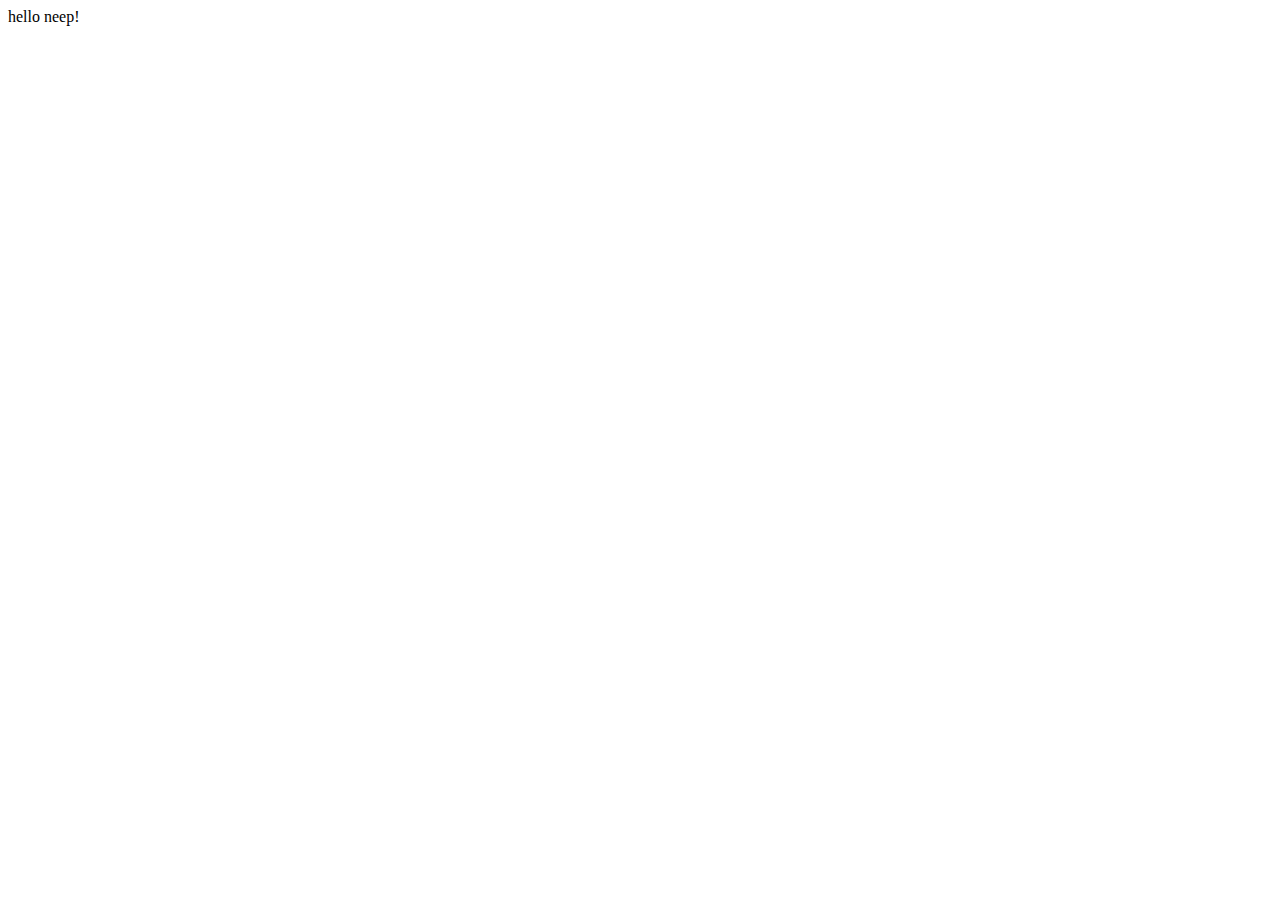
==== docs/index.html @ 70fb8d04 "update" ====
<!DOCTYPE html>
<html lang="en">
<head>
    <meta charset="UTF-8">
    <meta name="viewport" content="width=device-width, initial-scale=1.0">
    <title>Document</title>
</head>
<body>
    hello neep!
</body>
<script src="main.js"></script>
</html>
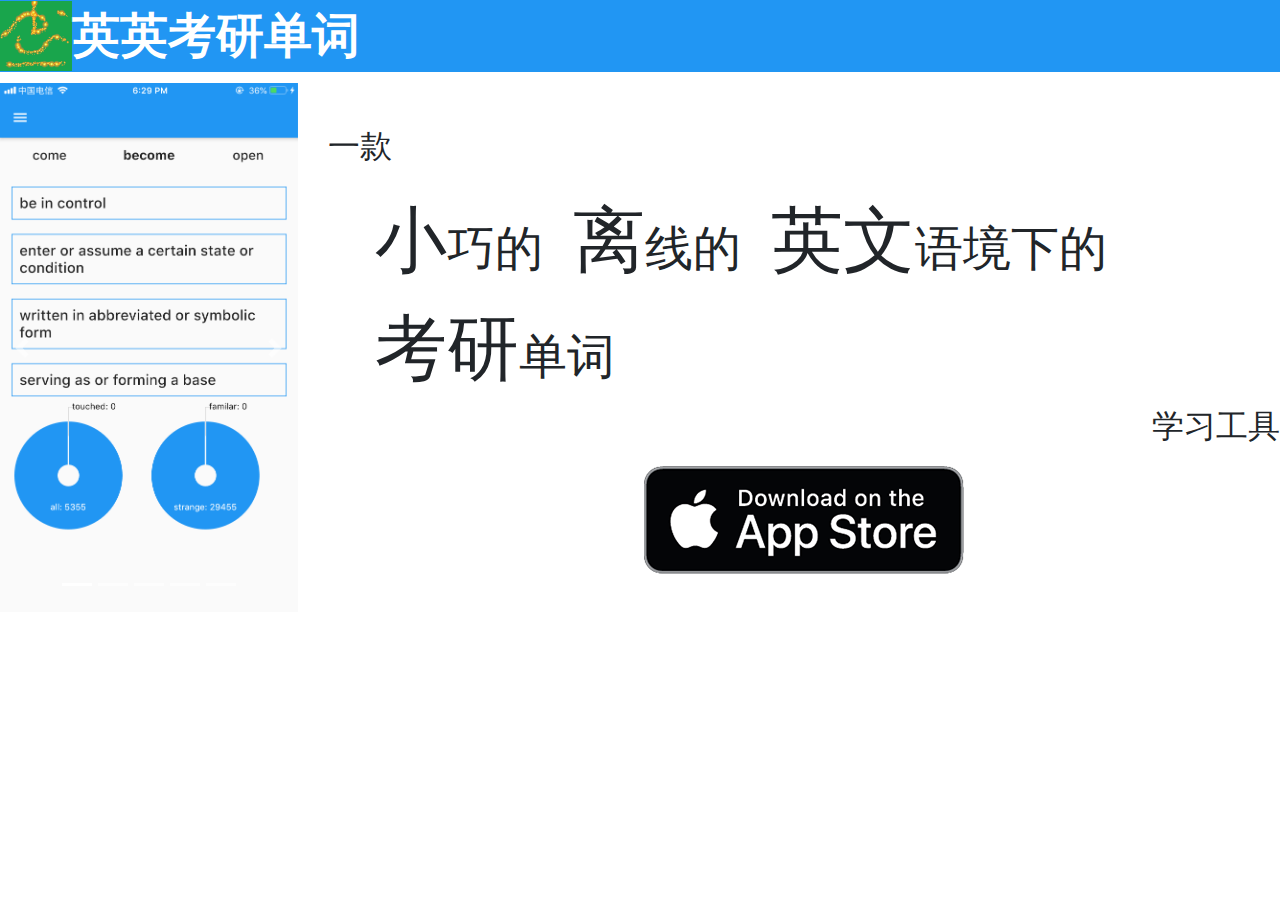
==== commit f4fcef17: "update" ====
--- a/docs/index.html
+++ b/docs/index.html
@@ -1,12 +1,110 @@
-<!DOCTYPE html>
+<!doctype html>
 <html lang="en">
+
 <head>
-    <meta charset="UTF-8">
-    <meta name="viewport" content="width=device-width, initial-scale=1.0">
-    <title>Document</title>
+    <!-- Required meta tags -->
+    <meta charset="utf-8">
+    <meta name="viewport" content="width=device-width, initial-scale=1, shrink-to-fit=no">
+
+    <!-- Bootstrap CSS -->
+    <link rel="stylesheet" href="bootstrap.min.css">
+    <link rel="stylesheet" href="index.css">
+
+    <title>英英考研单词</title>
 </head>
-<body>
-    hello neep!
+
+<body class="p-0">
+    <div class="container-fluid p-0">
+        <div class="row head align-items-center p-0 m-0">
+            <div class="column">
+                <img style="width: 4.5em;" src="icon.png" />
+            </div>
+            <div class="column" style="font-size:3em;font-weight: bold;">英英考研单词</div>
+        </div>
+    </div>
+    <div style="height: .7em;"></div>
+    <div class="container-fluid p-0">
+        <div class="row align-items-center">
+            <div class="col-md-3 col-sm-12">
+                <div id="carouselExampleIndicators" class="carousel slide" data-ride="carousel">
+                    <ol class="carousel-indicators">
+                        <li data-target="#carouselExampleIndicators" data-slide-to="0" class="active"></li>
+                        <li data-target="#carouselExampleIndicators" data-slide-to="1"></li>
+                        <li data-target="#carouselExampleIndicators" data-slide-to="2"></li>
+                        <li data-target="#carouselExampleIndicators" data-slide-to="3"></li>
+                        <li data-target="#carouselExampleIndicators" data-slide-to="4"></li>
+                    </ol>
+                    <div class="carousel-inner">
+                        <div class="carousel-item active">
+                            <img src="snapshot/IMG_0836.PNG" class="d-block w-100" alt="...">
+                        </div>
+                        <div class="carousel-item">
+                            <img src="snapshot/IMG_0837.PNG" class="d-block w-100" alt="...">
+                        </div>
+                        <div class="carousel-item">
+                            <img src="snapshot/IMG_0838.PNG" class="d-block w-100" alt="...">
+                        </div>
+                        <div class="carousel-item">
+                            <img src="snapshot/IMG_0839.PNG" class="d-block w-100" alt="...">
+                        </div>
+                        <div class="carousel-item">
+                            <img src="snapshot/IMG_0840.PNG" class="d-block w-100" alt="...">
+                        </div>
+                    </div>
+                    <a class="carousel-control-prev" href="#carouselExampleIndicators" role="button" data-slide="prev">
+                        <span class="carousel-control-prev-icon" aria-hidden="true"></span>
+                        <span class="sr-only">Previous</span>
+                    </a>
+                    <a class="carousel-control-next" href="#carouselExampleIndicators" role="button" data-slide="next">
+                        <span class="carousel-control-next-icon" aria-hidden="true"></span>
+                        <span class="sr-only">Next</span>
+                    </a>
+                </div>
+            </div>
+            <div class="col-md-9 col-sm-12">
+                <div class="row align-items-center">
+                    <div class="col-md-12">
+                        <p class="text-left" style="font-size: 2em;">
+                            一款
+                        </p>
+                    </div>
+                </div>
+                <div class="row align-items-center" style="margin-left: 2em;">
+                    <div class="col-md-auto" style="font-size: 3em;">
+                        <span style="font-size: 1.5em;">小</span>巧的
+                    </div>
+                    <div class="col-md-auto" style="font-size: 3em;">
+                        <span style="font-size: 1.5em;">离</span>线的
+                    </div>
+                    <div class="col-md-auto" style="font-size: 3em;">
+                        <span style="font-size: 1.5em;">英文</span>语境下的
+                    </div>
+                    <div class="col-md-auto" style="font-size: 3em;">
+                        <span style="font-size: 1.5em;">考研</span>单词
+                    </div>
+                </div>
+                <div class="row align-items-center">
+                    <div class="col-md-12">
+                        <p class="text-right" style="font-size: 2em;">
+                            学习工具
+                        </p>
+                    </div>
+                </div>
+                <div class="row align-items-center">
+                    <div class="col-md-12 text-center">
+                        <a href="https://apps.apple.com/cn/app/id1505887559" ></a><img src="./badge-example-preferred_2x.png" />
+                        </a>
+                    </div>
+                </div>
+            </div>
+        </div>
+    </div>
+
+    <!-- Optional JavaScript -->
+    <!-- jQuery first, then Popper.js, then Bootstrap JS -->
+    <script src="jquery-3.4.1.slim.min.js"></script>
+    <script src="popper.min.js"></script>
+    <script src="bootstrap.min.js"></script>
 </body>
-<script src="main.js"></script>
+
 </html>--- a/docs/index.css
+++ b/docs/index.css
@@ -0,0 +1,9 @@
+.head{
+    background-color:#2196F3;
+    color: white;
+    height: 4.5em;
+    width: 100%;
+}
+.widthp100{
+    width: 100%;
+}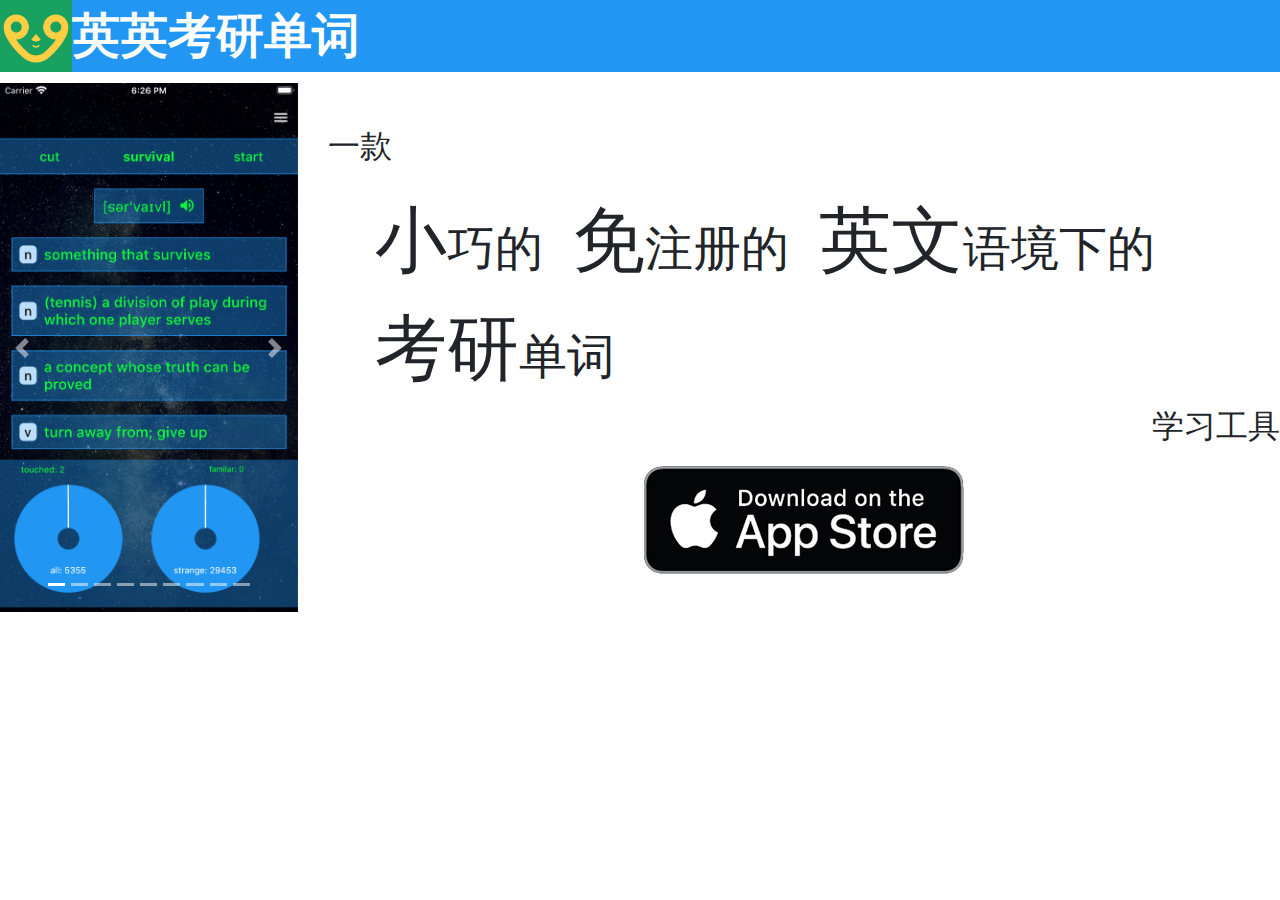
==== commit 74549559: "update" ====
--- a/docs/index.html
+++ b/docs/index.html
@@ -33,22 +33,38 @@
                         <li data-target="#carouselExampleIndicators" data-slide-to="2"></li>
                         <li data-target="#carouselExampleIndicators" data-slide-to="3"></li>
                         <li data-target="#carouselExampleIndicators" data-slide-to="4"></li>
+                        <li data-target="#carouselExampleIndicators" data-slide-to="5"></li>
+                        <li data-target="#carouselExampleIndicators" data-slide-to="6"></li>
+                        <li data-target="#carouselExampleIndicators" data-slide-to="7"></li>
+                        <li data-target="#carouselExampleIndicators" data-slide-to="8"></li>
                     </ol>
                     <div class="carousel-inner">
                         <div class="carousel-item active">
-                            <img src="snapshot/IMG_0836.PNG" class="d-block w-100" alt="...">
+                            <img src="snapshot/1.png" class="d-block w-100" alt="...">
                         </div>
                         <div class="carousel-item">
-                            <img src="snapshot/IMG_0837.PNG" class="d-block w-100" alt="...">
+                            <img src="snapshot/2.png" class="d-block w-100" alt="...">
                         </div>
                         <div class="carousel-item">
-                            <img src="snapshot/IMG_0838.PNG" class="d-block w-100" alt="...">
+                            <img src="snapshot/3.png" class="d-block w-100" alt="...">
                         </div>
                         <div class="carousel-item">
-                            <img src="snapshot/IMG_0839.PNG" class="d-block w-100" alt="...">
+                            <img src="snapshot/4.png" class="d-block w-100" alt="...">
                         </div>
                         <div class="carousel-item">
-                            <img src="snapshot/IMG_0840.PNG" class="d-block w-100" alt="...">
+                            <img src="snapshot/5.png" class="d-block w-100" alt="...">
+                        </div>
+                        <div class="carousel-item">
+                            <img src="snapshot/6.png" class="d-block w-100" alt="...">
+                        </div>
+                        <div class="carousel-item">
+                            <img src="snapshot/7.png" class="d-block w-100" alt="...">
+                        </div>
+                        <div class="carousel-item">
+                            <img src="snapshot/8.png" class="d-block w-100" alt="...">
+                        </div>
+                        <div class="carousel-item">
+                            <img src="snapshot/9.png" class="d-block w-100" alt="...">
                         </div>
                     </div>
                     <a class="carousel-control-prev" href="#carouselExampleIndicators" role="button" data-slide="prev">
@@ -74,7 +90,7 @@
                         <span style="font-size: 1.5em;">小</span>巧的
                     </div>
                     <div class="col-md-auto" style="font-size: 3em;">
-                        <span style="font-size: 1.5em;">离</span>线的
+                        <span style="font-size: 1.5em;">免</span>注册的
                     </div>
                     <div class="col-md-auto" style="font-size: 3em;">
                         <span style="font-size: 1.5em;">英文</span>语境下的
@@ -92,8 +108,7 @@
                 </div>
                 <div class="row align-items-center">
                     <div class="col-md-12 text-center">
-                        <a href="https://apps.apple.com/cn/app/id1505887559" ></a><img src="./badge-example-preferred_2x.png" />
-                        </a>
+                        <a href="https://apps.apple.com/cn/app/id1505887559"><img src="./badge-example-preferred_2x.png" /></a>
                     </div>
                 </div>
             </div>
